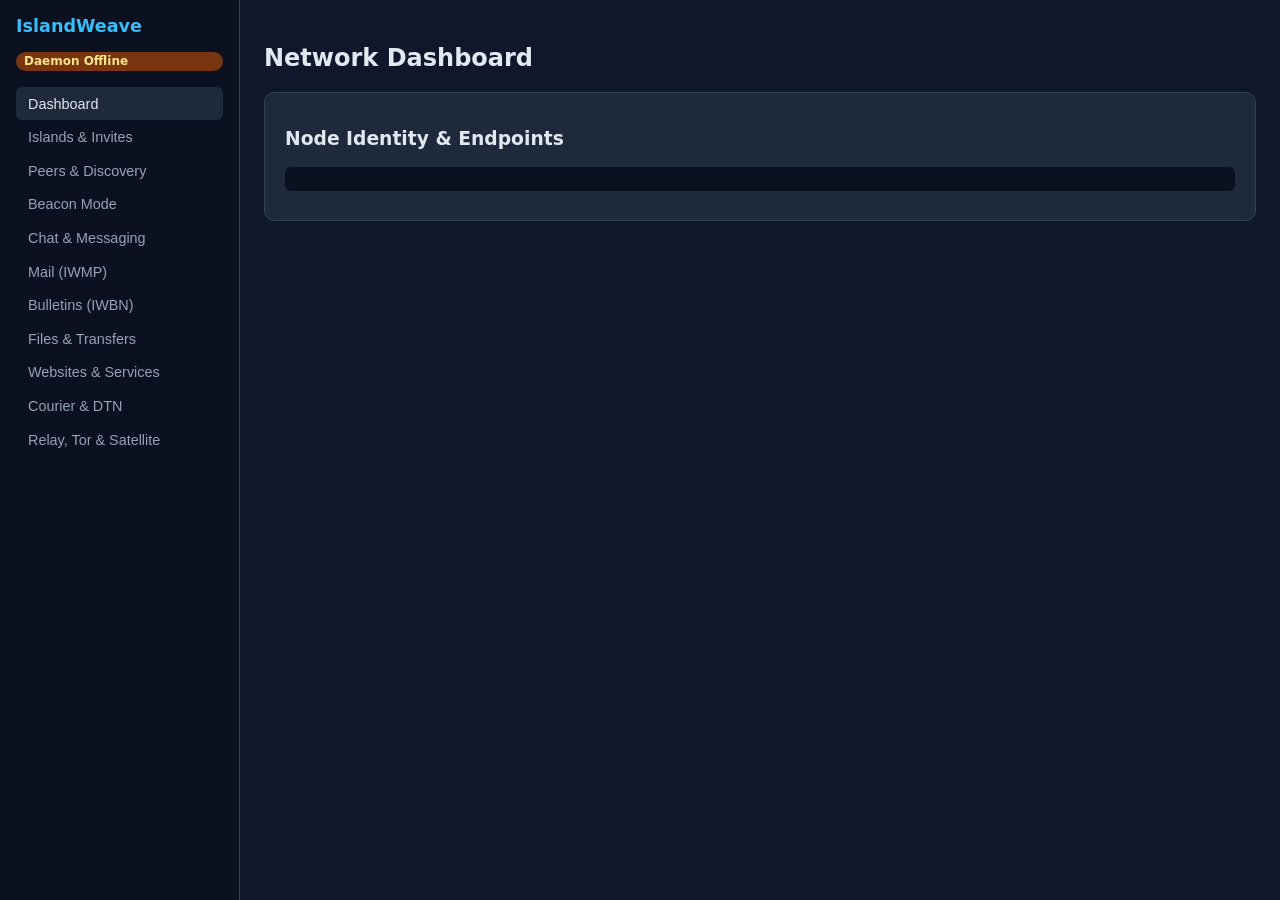
==== apps/desktop/ui/index.html @ d45a9a00 "Phases 6-8: Desktop Control Center, Navigator browser, IWST satellite simulator, CI, and packaging" ====
<!doctype html>
<html lang="en">
<head>
<meta charset="utf-8">
<meta name="viewport" content="width=device-width,initial-scale=1">
<title>IslandWeave Control Center</title>
<style>
  :root { --bg:#0f172a; --panel:#1e293b; --border:#334155; --text:#e2e8f0; --muted:#94a3b8; --accent:#38bdf8; --ok:#22c55e; --warn:#f59e0b; --bad:#ef4444; }
  * { box-sizing:border-box; }
  body { margin:0; font-family:system-ui,-apple-system,sans-serif; background:var(--bg); color:var(--text); display:flex; min-height:100vh; }
  aside { width:240px; background:#0b1120; border-right:1px solid var(--border); padding:1rem; display:flex; flex-direction:column; gap:.25rem; }
  aside h1 { font-size:1.1rem; margin:0 0 .75rem; color:var(--accent); }
  nav button { width:100%; text-align:left; background:none; border:none; color:var(--muted); padding:.55rem .75rem; border-radius:6px; cursor:pointer; font-size:.9rem; }
  nav button:hover, nav button.active { background:var(--panel); color:var(--text); }
  main { flex:1; padding:1.5rem; overflow:auto; max-width:1100px; }
  .card { background:var(--panel); border:1px solid var(--border); border-radius:10px; padding:1rem 1.25rem; margin-bottom:1rem; }
  .grid { display:grid; grid-template-columns:repeat(auto-fit,minmax(200px,1fr)); gap:1rem; }
  .stat { font-size:1.4rem; font-weight:700; margin-top:.25rem; }
  .badge { display:inline-block; padding:.15rem .5rem; border-radius:999px; font-size:.75rem; font-weight:600; background:var(--border); }
  .badge.ok { background:#14532d; color:#86efac; }
  .badge.warn { background:#78350f; color:#fde68a; }
  input, select, textarea { background:#0f172a; color:var(--text); border:1px solid var(--border); border-radius:6px; padding:.5rem .65rem; width:100%; margin:.25rem 0 .6rem; font-family:inherit; }
  button.btn { background:var(--accent); color:#0b1120; border:none; border-radius:6px; padding:.5rem .9rem; font-weight:600; cursor:pointer; }
  button.btn.sec { background:var(--border); color:var(--text); }
  table { width:100%; border-collapse:collapse; font-size:.88rem; }
  th, td { text-align:left; padding:.5rem; border-bottom:1px solid var(--border); }
  pre { background:#0b1120; padding:.75rem; border-radius:6px; overflow:auto; font-size:.8rem; }
  section { display:none; }
  section.active { display:block; }
</style>
</head>
<body>
<aside>
  <h1>IslandWeave</h1>
  <div id="conn-badge" class="badge warn">Checking daemon...</div>
  <nav style="margin-top:.75rem">
    <button class="active" onclick="showTab('dashboard',this)">Dashboard</button>
    <button onclick="showTab('islands',this)">Islands &amp; Invites</button>
    <button onclick="showTab('peers',this)">Peers &amp; Discovery</button>
    <button onclick="showTab('beacon',this)">Beacon Mode</button>
    <button onclick="showTab('chat',this)">Chat &amp; Messaging</button>
    <button onclick="showTab('mail',this)">Mail (IWMP)</button>
    <button onclick="showTab('bulletins',this)">Bulletins (IWBN)</button>
    <button onclick="showTab('files',this)">Files &amp; Transfers</button>
    <button onclick="showTab('sites',this)">Websites &amp; Services</button>
    <button onclick="showTab('courier',this)">Courier &amp; DTN</button>
    <button onclick="showTab('infra',this)">Relay, Tor &amp; Satellite</button>
  </nav>
</aside>
<main>
  <section id="dashboard" class="active">
    <h2>Network Dashboard</h2>
    <div class="grid" id="dash-stats"></div>
    <div class="card"><h3>Node Identity &amp; Endpoints</h3><pre id="dash-raw"></pre></div>
  </section>

  <section id="islands">
    <h2>Islands &amp; Memberships</h2>
    <div class="card">
      <h3>Create Island</h3>
      <input id="isl-name" placeholder="Island Name (e.g. Harbor Net)">
      <select id="isl-vis"><option value="invite-only">invite-only</option><option value="public">public</option><option value="private">private</option></select>
      <button class="btn" onclick="createIsland()">Create Island</button>
    </div>
    <div class="card">
      <h3>Join Island via Invite Token</h3>
      <input id="isl-token" placeholder="Paste base64url invite token">
      <button class="btn" onclick="joinIsland()">Join Island</button>
    </div>
    <div class="card"><h3>Joined Islands</h3><div id="isl-list"></div></div>
  </section>

  <section id="peers">
    <h2>Peers &amp; Nearby Discovery</h2>
    <div class="card">
      <h3>Connect to Peer</h3>
      <input id="peer-addr" placeholder="host:port (e.g. 192.168.1.20:47472)">
      <button class="btn" onclick="connectPeer()">Connect</button>
    </div>
    <div class="card"><h3>Nearby Beacon-Discovered Peers</h3><div id="discover-list"></div></div>
    <div class="card"><h3>Known &amp; Connected Peers</h3><div id="peers-list"></div></div>
  </section>

  <section id="beacon">
    <h2>Beacon Mode</h2>
    <div class="card">
      <select id="bcn-mode"><option value="silent">silent (off)</option><option value="restricted">restricted</option><option value="public">public</option></select>
      <input id="bcn-isl" placeholder="Optional Island ID to advertise">
      <button class="btn" onclick="setBeacon()">Apply Beacon Mode</button>
      <pre id="bcn-status" style="margin-top:.75rem"></pre>
    </div>
  </section>

  <section id="chat">
    <h2>Chat &amp; Messaging</h2>
    <div class="card">
      <input id="msg-to" placeholder="Recipient Node ID (iw:node:...)">
      <input id="msg-body" placeholder="Message">
      <button class="btn" onclick="sendMsg()">Send Encrypted Message</button>
    </div>
    <div class="card"><h3>Message History</h3><div id="msg-list"></div></div>
  </section>

  <section id="mail">
    <h2>IslandWeave Mail (IWMP)</h2>
    <div class="card">
      <h3>Compose Offline / Encrypted Mail</h3>
      <input id="mail-to" placeholder="Recipient Node ID (iw:node:...)">
      <input id="mail-subj" placeholder="Subject">
      <textarea id="mail-body" rows="3" placeholder="Message body"></textarea>
      <button class="btn" onclick="sendMail(false)">Send Mail</button>
      <button class="btn sec" onclick="sendMail(true)">Save Draft</button>
    </div>
    <div class="card">
      <h3>Mailbox</h3>
      <div style="margin-bottom:.5rem">
        <button class="btn sec" onclick="loadMail('inbox')">Inbox</button>
        <button class="btn sec" onclick="loadMail('outbox')">Outbox</button>
        <button class="btn sec" onclick="loadMail('drafts')">Drafts</button>
        <button class="btn sec" onclick="loadMail('sent')">Sent</button>
      </div>
      <div id="mail-list"></div>
    </div>
  </section>

  <section id="bulletins">
    <h2>Community Bulletins (IWBN)</h2>
    <div class="card">
      <input id="bul-ch" placeholder="Channel (e.g. community-news)" value="community-news">
      <input id="bul-title" placeholder="Title">
      <textarea id="bul-body" rows="3" placeholder="Bulletin text"></textarea>
      <button class="btn" onclick="pubBulletin()">Publish Signed Bulletin</button>
    </div>
    <div class="card"><h3>Published &amp; Synced Bulletins</h3><div id="bul-list"></div></div>
  </section>

  <section id="files">
    <h2>File Transfers (IWTP)</h2>
    <div class="card">
      <input id="tr-to" placeholder="Recipient Node ID (iw:node:...)">
      <input id="tr-path" placeholder="Absolute local file path">
      <button class="btn" onclick="sendFile()">Send File</button>
    </div>
    <div class="card"><h3>Transfers</h3><div id="tr-list"></div></div>
  </section>

  <section id="sites">
    <h2>Websites &amp; Services</h2>
    <div class="card">
      <h3>Host Static Website</h3>
      <input id="site-dir" placeholder="Absolute path to website directory">
      <input id="site-name" placeholder="Site alias (e.g. harbor-news)">
      <button class="btn" onclick="hostSite()">Publish Website</button>
    </div>
    <div class="card"><h3>Hosted &amp; Cached Services</h3><div id="svc-list"></div></div>
  </section>

  <section id="courier">
    <h2>Courier &amp; DTN Store-and-Forward</h2>
    <div class="card">
      <pre id="dtn-status"></pre>
      <input id="dtn-pack" placeholder="Path to .iwcourier file">
      <button class="btn" onclick="exportCourier()">Export Pack</button>
      <button class="btn sec" onclick="importCourier()">Import Pack</button>
    </div>
    <div class="card"><h3>DTN Bundle Queue</h3><div id="dtn-queue"></div></div>
  </section>

  <section id="infra">
    <h2>Relay, Tor, Federation &amp; Satellite</h2>
    <div class="card">
      <h3>VPS Relay Mode</h3>
      <button class="btn" onclick="setRelay(true)">Enable Relay</button>
      <button class="btn sec" onclick="setRelay(false)">Disable Relay</button>
    </div>
    <div class="card">
      <h3>Tor Transport Policy</h3>
      <select id="tor-pol"><option value="direct-first">direct-first</option><option value="tor-preferred">tor-preferred</option><option value="tor-only">tor-only</option></select>
      <input id="tor-socks" placeholder="SOCKS5 proxy (e.g. 127.0.0.1:9050)">
      <button class="btn" onclick="setTor()">Save Tor Policy</button>
      <pre id="tor-status" style="margin-top:.5rem"></pre>
    </div>
    <div class="card">
      <h3>Satellite Transport (IWST)</h3>
      <pre id="sat-status"></pre>
    </div>
  </section>
</main>

<script>
let currentMailFolder = 'inbox';
async function api(path, method='GET', body=null) {
  const opts = { method, headers: {} };
  if (body !== null) { opts.headers['Content-Type'] = 'application/json'; opts.body = JSON.stringify(body); }
  const r = await fetch('/api' + path, opts);
  const txt = await r.text();
  try { return { ok: r.ok, data: JSON.parse(txt) }; } catch { return { ok: r.ok, data: txt }; }
}
function showTab(id, btn) {
  document.querySelectorAll('main section').forEach(s => s.classList.remove('active'));
  document.getElementById(id).classList.add('active');
  document.querySelectorAll('nav button').forEach(b => b.classList.remove('active'));
  if (btn) btn.classList.add('active');
  refreshAll();
}
async function refreshAll() {
  const st = await api('/v1/status');
  const badge = document.getElementById('conn-badge');
  if (!st.ok) { badge.textContent = 'Daemon Offline'; badge.className = 'badge warn'; return; }
  const d = st.data;
  badge.textContent = d.active_links > 0 ? `Online (${d.active_links} peers)` : 'Local Ready (Offline)';
  badge.className = 'badge ok';
  document.getElementById('dash-stats').innerHTML = `
    <div class="card"><div>Node Name</div><div class="stat">${d.node_name}</div></div>
    <div class="card"><div>Islands</div><div class="stat">${d.islands}</div></div>
    <div class="card"><div>Active Links</div><div class="stat">${d.active_links}</div></div>
    <div class="card"><div>Beacon</div><div class="stat">${d.beacon.mode}</div></div>`;
  document.getElementById('dash-raw').textContent = JSON.stringify(d, null, 2);
  document.getElementById('bcn-status').textContent = JSON.stringify(d.beacon, null, 2);

  const isls = await api('/v1/islands');
  document.getElementById('isl-list').innerHTML = (isls.data||[]).map(i => `<div><b>${i.name}</b> <code>${i.id}</code> (${i.role}) <button class="btn sec" onclick="inviteIsland('${i.id}')">Invite</button></div>`).join('') || 'None';

  const disc = await api('/v1/discover');
  document.getElementById('discover-list').innerHTML = (disc.data||[]).map(p => `<div>${p.announcement.node_name} <code>${p.dial_addr}</code> <button class="btn sec" onclick="quickConnect('${p.dial_addr}')">Connect</button></div>`).join('') || 'No nearby beacons';

  const peers = await api('/v1/peers');
  document.getElementById('peers-list').innerHTML = (peers.data||[]).map(p => `<div><b>${p.name||p.node_id}</b> <code>${p.node_id}</code> [${p.connected?'connected':'offline'}] ${p.revoked?'<span class="badge">revoked</span>':''}</div>`).join('') || 'No peers yet';

  const msgs = await api('/v1/messages');
  document.getElementById('msg-list').innerHTML = (msgs.data||[]).map(m => `<div>[${m.direction}/${m.status}] <b>${m.sender_id.slice(0,18)}</b>: ${m.body}</div>`).join('') || 'No messages';

  loadMail(currentMailFolder);

  const bul = await api('/v1/bulletins');
  document.getElementById('bul-list').innerHTML = (bul.data||[]).map(b => `<div class="card"><b>[${b.channel}] ${b.title}</b><div>${b.body}</div><small>${b.publisher_id}</small></div>`).join('') || 'No bulletins';

  const trs = await api('/v1/transfers');
  document.getElementById('tr-list').innerHTML = (trs.data||[]).map(t => `<div><b>${t.file_name}</b> (${t.direction}) — ${t.status} (${t.received_count}/${(t.chunks||[]).length} chunks)</div>`).join('') || 'No transfers';

  const svcs = await api('/v1/services');
  document.getElementById('svc-list').innerHTML = (svcs.data||[]).map(s => `<div><b>${s.name}</b> <code>${s.service_id}</code> <a style="color:var(--accent)" target="_blank" href="http://${d.gateway_addr}/site/${s.name}/">Open via Gateway</a></div>`).join('') || 'No services';

  const dtnSt = await api('/v1/courier/status');
  document.getElementById('dtn-status').textContent = JSON.stringify(dtnSt.data, null, 2);
  const dtnQ = await api('/v1/courier/queue');
  document.getElementById('dtn-queue').innerHTML = (dtnQ.data||[]).map(b => `<div><code>${b.bundle_id.slice(0,8)}</code> [${b.state}] ${b.kind} -> ${b.destination_id} (hops ${b.hop_count}/${b.max_hops})</div>`).join('') || 'Queue empty';

  const torSt = await api('/v1/tor/status');
  document.getElementById('tor-status').textContent = JSON.stringify(torSt.data, null, 2);
  const satSt = await api('/v1/satellite/status');
  if (satSt.ok) document.getElementById('sat-status').textContent = JSON.stringify(satSt.data, null, 2);
}
async function createIsland(){ await api('/v1/islands','POST',{name:document.getElementById('isl-name').value,visibility:document.getElementById('isl-vis').value}); refreshAll(); }
async function inviteIsland(id){ const r=await api('/v1/islands/invite','POST',{island_id:id}); prompt('Copy Island Invite Token:', r.data.token); }
async function joinIsland(){ await api('/v1/islands/join','POST',{token:document.getElementById('isl-token').value}); refreshAll(); }
async function connectPeer(){ await api('/v1/peers/connect','POST',{addr:document.getElementById('peer-addr').value}); refreshAll(); }
async function quickConnect(a){ await api('/v1/peers/connect','POST',{addr:a}); refreshAll(); }
async function setBeacon(){ await api('/v1/beacon','POST',{mode:document.getElementById('bcn-mode').value,island_id:document.getElementById('bcn-isl').value}); refreshAll(); }
async function sendMsg(){ await api('/v1/messages/send','POST',{to:document.getElementById('msg-to').value,body:document.getElementById('msg-body').value}); refreshAll(); }
async function sendMail(draft){ await api('/v1/mail/send','POST',{to:document.getElementById('mail-to').value,subject:document.getElementById('mail-subj').value,body:document.getElementById('mail-body').value,draft}); refreshAll(); }
async function loadMail(f){ currentMailFolder=f; const r=await api('/v1/mail?folder='+f); document.getElementById('mail-list').innerHTML=(r.data||[]).map(m=>`<div><b>${m.subject||'(no subject)'}</b> — ${m.from_id.slice(0,18)} -> ${m.to_id.slice(0,18)} [${m.status}]<div>${m.body}</div></div>`).join('')||'Empty'; }
async function pubBulletin(){ await api('/v1/bulletins/publish','POST',{channel:document.getElementById('bul-ch').value,title:document.getElementById('bul-title').value,body:document.getElementById('bul-body').value}); refreshAll(); }
async function sendFile(){ await api('/v1/transfers/send','POST',{to:document.getElementById('tr-to').value,file_path:document.getElementById('tr-path').value}); refreshAll(); }
async function hostSite(){ await api('/v1/services/host','POST',{dir:document.getElementById('site-dir').value,name:document.getElementById('site-name').value}); refreshAll(); }
async function exportCourier(){ await api('/v1/courier/export','POST',{file_path:document.getElementById('dtn-pack').value}); refreshAll(); }
async function importCourier(){ await api('/v1/courier/import','POST',{file_path:document.getElementById('dtn-pack').value}); refreshAll(); }
async function setRelay(on){ await api('/v1/server/enable','POST',{relay_enabled:on}); refreshAll(); }
async function setTor(){ await api('/v1/tor/config','POST',{policy:document.getElementById('tor-pol').value,socks_addr:document.getElementById('tor-socks').value}); refreshAll(); }
refreshAll();
setInterval(refreshAll, 5000);
</script>
</body>
</html>
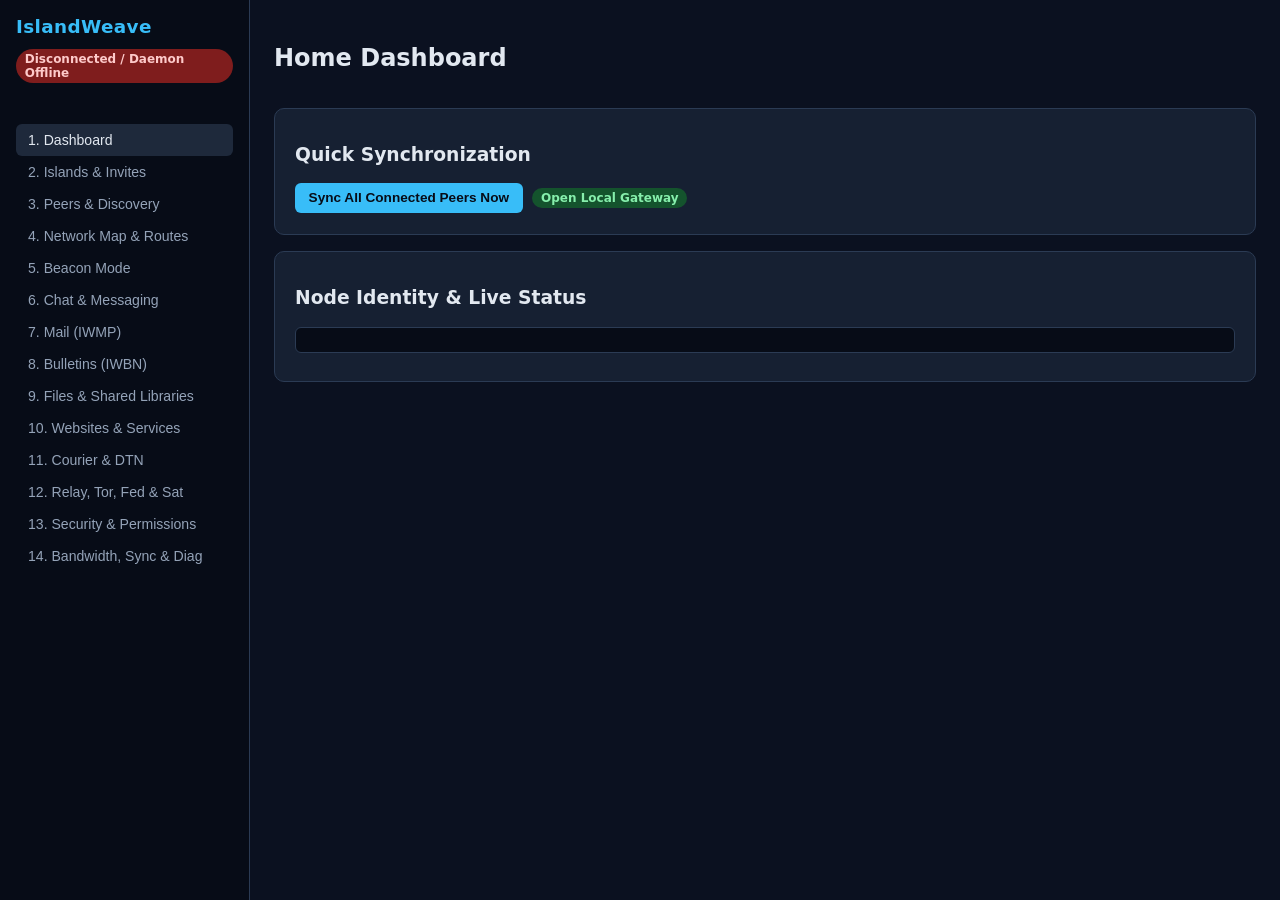
==== commit 90afc1e4: "Complete IslandWeave v1.0.0: core routing/sync/discovery/security, shared libraries, full Desktop/Na" ====
--- a/apps/desktop/ui/index.html
+++ b/apps/desktop/ui/index.html
@@ -5,53 +5,74 @@
 <meta name="viewport" content="width=device-width,initial-scale=1">
 <title>IslandWeave Control Center</title>
 <style>
-  :root { --bg:#0f172a; --panel:#1e293b; --border:#334155; --text:#e2e8f0; --muted:#94a3b8; --accent:#38bdf8; --ok:#22c55e; --warn:#f59e0b; --bad:#ef4444; }
+  :root { --bg:#0b1120; --panel:#162032; --panel-2:#1e293b; --border:#2b3b54; --text:#e2e8f0; --muted:#94a3b8; --accent:#38bdf8; --ok:#22c55e; --warn:#f59e0b; --bad:#ef4444; }
   * { box-sizing:border-box; }
-  body { margin:0; font-family:system-ui,-apple-system,sans-serif; background:var(--bg); color:var(--text); display:flex; min-height:100vh; }
-  aside { width:240px; background:#0b1120; border-right:1px solid var(--border); padding:1rem; display:flex; flex-direction:column; gap:.25rem; }
-  aside h1 { font-size:1.1rem; margin:0 0 .75rem; color:var(--accent); }
-  nav button { width:100%; text-align:left; background:none; border:none; color:var(--muted); padding:.55rem .75rem; border-radius:6px; cursor:pointer; font-size:.9rem; }
-  nav button:hover, nav button.active { background:var(--panel); color:var(--text); }
-  main { flex:1; padding:1.5rem; overflow:auto; max-width:1100px; }
+  body { margin:0; font-family:system-ui,-apple-system,Segoe UI,Roboto,sans-serif; background:var(--bg); color:var(--text); display:flex; min-height:100vh; }
+  aside { width:250px; background:#070c17; border-right:1px solid var(--border); padding:1rem; display:flex; flex-direction:column; gap:.25rem; flex-shrink:0; }
+  aside h1 { font-size:1.15rem; margin:0 0 .5rem; color:var(--accent); letter-spacing:.02em; }
+  nav button { width:100%; text-align:left; background:none; border:none; color:var(--muted); padding:.5rem .75rem; border-radius:6px; cursor:pointer; font-size:.88rem; }
+  nav button:hover, nav button.active { background:var(--panel-2); color:var(--text); }
+  main { flex:1; padding:1.5rem; overflow:auto; max-width:1180px; }
   .card { background:var(--panel); border:1px solid var(--border); border-radius:10px; padding:1rem 1.25rem; margin-bottom:1rem; }
-  .grid { display:grid; grid-template-columns:repeat(auto-fit,minmax(200px,1fr)); gap:1rem; }
-  .stat { font-size:1.4rem; font-weight:700; margin-top:.25rem; }
-  .badge { display:inline-block; padding:.15rem .5rem; border-radius:999px; font-size:.75rem; font-weight:600; background:var(--border); }
+  .grid { display:grid; grid-template-columns:repeat(auto-fit,minmax(185px,1fr)); gap:.9rem; margin-bottom:1rem; }
+  .stat { font-size:1.35rem; font-weight:700; margin-top:.25rem; }
+  .badge { display:inline-block; padding:.18rem .55rem; border-radius:999px; font-size:.75rem; font-weight:600; background:var(--panel-2); color:var(--muted); }
   .badge.ok { background:#14532d; color:#86efac; }
   .badge.warn { background:#78350f; color:#fde68a; }
-  input, select, textarea { background:#0f172a; color:var(--text); border:1px solid var(--border); border-radius:6px; padding:.5rem .65rem; width:100%; margin:.25rem 0 .6rem; font-family:inherit; }
-  button.btn { background:var(--accent); color:#0b1120; border:none; border-radius:6px; padding:.5rem .9rem; font-weight:600; cursor:pointer; }
-  button.btn.sec { background:var(--border); color:var(--text); }
-  table { width:100%; border-collapse:collapse; font-size:.88rem; }
-  th, td { text-align:left; padding:.5rem; border-bottom:1px solid var(--border); }
-  pre { background:#0b1120; padding:.75rem; border-radius:6px; overflow:auto; font-size:.8rem; }
+  .badge.bad { background:#7f1d1d; color:#fecaca; }
+  .badge.sync { background:#1e3a8a; color:#bfdbfe; }
+  input, select, textarea { background:#0b1120; color:var(--text); border:1px solid var(--border); border-radius:6px; padding:.5rem .65rem; width:100%; margin:.25rem 0 .6rem; font-family:inherit; }
+  .row { display:flex; gap:.6rem; align-items:center; flex-wrap:wrap; margin:.35rem 0; }
+  button.btn { background:var(--accent); color:#070c17; border:none; border-radius:6px; padding:.45rem .85rem; font-weight:600; cursor:pointer; font-size:.85rem; }
+  button.btn.sec { background:var(--panel-2); color:var(--text); border:1px solid var(--border); }
+  button.btn.bad { background:var(--bad); color:#fff; }
+  button.btn.sm { padding:.28rem .6rem; font-size:.78rem; }
+  table { width:100%; border-collapse:collapse; font-size:.86rem; }
+  th, td { text-align:left; padding:.48rem .5rem; border-bottom:1px solid var(--border); vertical-align:top; }
+  th { color:var(--muted); font-weight:600; }
+  pre { background:#070c17; padding:.75rem; border-radius:6px; overflow:auto; font-size:.79rem; border:1px solid var(--border); }
   section { display:none; }
   section.active { display:block; }
+  label.chk { display:flex; align-items:center; gap:.5rem; margin:.35rem 0; font-size:.9rem; cursor:pointer; }
+  label.chk input { width:auto; margin:0; }
+  .toast { font-size:.82rem; color:var(--accent); min-height:1.1rem; margin-top:.35rem; }
+  #netmap-svg { width:100%; height:300px; background:#070c17; border:1px solid var(--border); border-radius:8px; }
 </style>
 </head>
 <body>
 <aside>
   <h1>IslandWeave</h1>
   <div id="conn-badge" class="badge warn">Checking daemon...</div>
-  <nav style="margin-top:.75rem">
-    <button class="active" onclick="showTab('dashboard',this)">Dashboard</button>
-    <button onclick="showTab('islands',this)">Islands &amp; Invites</button>
-    <button onclick="showTab('peers',this)">Peers &amp; Discovery</button>
-    <button onclick="showTab('beacon',this)">Beacon Mode</button>
-    <button onclick="showTab('chat',this)">Chat &amp; Messaging</button>
-    <button onclick="showTab('mail',this)">Mail (IWMP)</button>
-    <button onclick="showTab('bulletins',this)">Bulletins (IWBN)</button>
-    <button onclick="showTab('files',this)">Files &amp; Transfers</button>
-    <button onclick="showTab('sites',this)">Websites &amp; Services</button>
-    <button onclick="showTab('courier',this)">Courier &amp; DTN</button>
-    <button onclick="showTab('infra',this)">Relay, Tor &amp; Satellite</button>
+  <div id="sync-indicator" class="toast"></div>
+  <nav style="margin-top:.65rem">
+    <button class="active" onclick="showTab('dashboard',this)">1. Dashboard</button>
+    <button onclick="showTab('islands',this)">2. Islands &amp; Invites</button>
+    <button onclick="showTab('peers',this)">3. Peers &amp; Discovery</button>
+    <button onclick="showTab('netmap',this)">4. Network Map &amp; Routes</button>
+    <button onclick="showTab('beacon',this)">5. Beacon Mode</button>
+    <button onclick="showTab('chat',this)">6. Chat &amp; Messaging</button>
+    <button onclick="showTab('mail',this)">7. Mail (IWMP)</button>
+    <button onclick="showTab('bulletins',this)">8. Bulletins (IWBN)</button>
+    <button onclick="showTab('files',this)">9. Files &amp; Shared Libraries</button>
+    <button onclick="showTab('sites',this)">10. Websites &amp; Services</button>
+    <button onclick="showTab('courier',this)">11. Courier &amp; DTN</button>
+    <button onclick="showTab('infra',this)">12. Relay, Tor, Fed &amp; Sat</button>
+    <button onclick="showTab('security',this)">13. Security &amp; Permissions</button>
+    <button onclick="showTab('system',this)">14. Bandwidth, Sync &amp; Diag</button>
   </nav>
 </aside>
 <main>
   <section id="dashboard" class="active">
-    <h2>Network Dashboard</h2>
+    <h2>Home Dashboard</h2>
     <div class="grid" id="dash-stats"></div>
-    <div class="card"><h3>Node Identity &amp; Endpoints</h3><pre id="dash-raw"></pre></div>
+    <div class="card">
+      <h3>Quick Synchronization</h3>
+      <div class="row">
+        <button class="btn" onclick="triggerSync()">Sync All Connected Peers Now</button>
+        <a id="gw-open" class="badge ok" href="#" target="_blank" style="text-decoration:none">Open Local Gateway</a>
+      </div>
+    </div>
+    <div class="card"><h3>Node Identity &amp; Live Status</h3><pre id="dash-raw"></pre></div>
   </section>
 
   <section id="islands">
@@ -71,14 +92,24 @@
   </section>
 
   <section id="peers">
-    <h2>Peers &amp; Nearby Discovery</h2>
+    <h2>Connected Peers &amp; Nearby Discovery</h2>
     <div class="card">
       <h3>Connect to Peer</h3>
       <input id="peer-addr" placeholder="host:port (e.g. 192.168.1.20:47472)">
+      <input id="peer-onion" placeholder="Optional .onion:port address">
       <button class="btn" onclick="connectPeer()">Connect</button>
     </div>
-    <div class="card"><h3>Nearby Beacon-Discovered Peers</h3><div id="discover-list"></div></div>
+    <div class="card"><h3>Nearby &amp; Exchange-Discovered Peers</h3><div id="discover-list"></div></div>
     <div class="card"><h3>Known &amp; Connected Peers</h3><div id="peers-list"></div></div>
+  </section>
+
+  <section id="netmap">
+    <h2>Network Map &amp; IWP-ROUTE Table</h2>
+    <div class="card">
+      <h3>Live Topology Map</h3>
+      <svg id="netmap-svg" viewBox="0 0 800 300"></svg>
+    </div>
+    <div class="card"><h3>Multi-Transport Routes</h3><div id="routes-list"></div></div>
   </section>
 
   <section id="beacon">
@@ -104,20 +135,20 @@
   <section id="mail">
     <h2>IslandWeave Mail (IWMP)</h2>
     <div class="card">
-      <h3>Compose Offline / Encrypted Mail</h3>
+      <h3>Compose Encrypted Mail</h3>
       <input id="mail-to" placeholder="Recipient Node ID (iw:node:...)">
       <input id="mail-subj" placeholder="Subject">
       <textarea id="mail-body" rows="3" placeholder="Message body"></textarea>
-      <button class="btn" onclick="sendMail(false)">Send Mail</button>
+      <button class="btn" onclick="sendMail(false)">Send Mail (DTN E2E)</button>
       <button class="btn sec" onclick="sendMail(true)">Save Draft</button>
     </div>
     <div class="card">
       <h3>Mailbox</h3>
-      <div style="margin-bottom:.5rem">
-        <button class="btn sec" onclick="loadMail('inbox')">Inbox</button>
-        <button class="btn sec" onclick="loadMail('outbox')">Outbox</button>
-        <button class="btn sec" onclick="loadMail('drafts')">Drafts</button>
-        <button class="btn sec" onclick="loadMail('sent')">Sent</button>
+      <div class="row">
+        <button class="btn sec sm" onclick="loadMail('inbox')">Inbox</button>
+        <button class="btn sec sm" onclick="loadMail('outbox')">Outbox</button>
+        <button class="btn sec sm" onclick="loadMail('drafts')">Drafts</button>
+        <button class="btn sec sm" onclick="loadMail('sent')">Sent</button>
       </div>
       <div id="mail-list"></div>
     </div>
@@ -135,60 +166,112 @@
   </section>
 
   <section id="files">
-    <h2>File Transfers (IWTP)</h2>
-    <div class="card">
+    <h2>File Transfers (IWTP) &amp; Shared File Libraries</h2>
+    <div class="card">
+      <h3>Send File Directly (IWTP)</h3>
       <input id="tr-to" placeholder="Recipient Node ID (iw:node:...)">
       <input id="tr-path" placeholder="Absolute local file path">
       <button class="btn" onclick="sendFile()">Send File</button>
     </div>
-    <div class="card"><h3>Transfers</h3><div id="tr-list"></div></div>
+    <div class="card">
+      <h3>Publish Shared File Library</h3>
+      <input id="sh-dir" placeholder="Absolute path to folder to share">
+      <input id="sh-name" placeholder="Library alias (e.g. community-library)">
+      <button class="btn" onclick="shareFolder()">Share Folder</button>
+    </div>
+    <div class="card"><h3>Active &amp; Completed Transfers</h3><div id="tr-list"></div></div>
   </section>
 
   <section id="sites">
-    <h2>Websites &amp; Services</h2>
+    <h2>Websites &amp; Hosted Services</h2>
     <div class="card">
       <h3>Host Static Website</h3>
       <input id="site-dir" placeholder="Absolute path to website directory">
       <input id="site-name" placeholder="Site alias (e.g. harbor-news)">
       <button class="btn" onclick="hostSite()">Publish Website</button>
     </div>
-    <div class="card"><h3>Hosted &amp; Cached Services</h3><div id="svc-list"></div></div>
+    <div class="card"><h3>Hosted &amp; Cached Services &amp; Libraries</h3><div id="svc-list"></div></div>
   </section>
 
   <section id="courier">
-    <h2>Courier &amp; DTN Store-and-Forward</h2>
+    <h2>Courier Storage &amp; DTN Queue</h2>
     <div class="card">
       <pre id="dtn-status"></pre>
       <input id="dtn-pack" placeholder="Path to .iwcourier file">
-      <button class="btn" onclick="exportCourier()">Export Pack</button>
-      <button class="btn sec" onclick="importCourier()">Import Pack</button>
+      <div class="row">
+        <button class="btn" onclick="exportCourier()">Export .iwcourier Pack</button>
+        <button class="btn sec" onclick="importCourier()">Import .iwcourier Pack</button>
+      </div>
     </div>
     <div class="card"><h3>DTN Bundle Queue</h3><div id="dtn-queue"></div></div>
   </section>
 
   <section id="infra">
-    <h2>Relay, Tor, Federation &amp; Satellite</h2>
-    <div class="card">
-      <h3>VPS Relay Mode</h3>
-      <button class="btn" onclick="setRelay(true)">Enable Relay</button>
-      <button class="btn sec" onclick="setRelay(false)">Disable Relay</button>
-    </div>
-    <div class="card">
-      <h3>Tor Transport Policy</h3>
-      <select id="tor-pol"><option value="direct-first">direct-first</option><option value="tor-preferred">tor-preferred</option><option value="tor-only">tor-only</option></select>
+    <h2>VPS Relay, Tor Integration, Federation &amp; Satellite</h2>
+    <div class="card">
+      <h3>VPS / Community Relay Mode</h3>
+      <div class="row">
+        <button class="btn" onclick="setRelay(true)">Enable Relay</button>
+        <button class="btn sec" onclick="setRelay(false)">Disable Relay</button>
+      </div>
+    </div>
+    <div class="card">
+      <h3>Tor Transport Integration</h3>
+      <select id="tor-pol"><option value="direct-first">direct-first</option><option value="tor-preferred">tor-preferred</option><option value="tor-only">tor-only (fail-closed)</option></select>
       <input id="tor-socks" placeholder="SOCKS5 proxy (e.g. 127.0.0.1:9050)">
+      <input id="tor-onion" placeholder="Optional .onion:port service address">
       <button class="btn" onclick="setTor()">Save Tor Policy</button>
       <pre id="tor-status" style="margin-top:.5rem"></pre>
     </div>
     <div class="card">
-      <h3>Satellite Transport (IWST)</h3>
+      <h3>Inter-Island Federation (IWP-FED-1)</h3>
+      <input id="fed-local" placeholder="Local Island ID (iw:island:...)">
+      <input id="fed-remote" placeholder="Remote Island ID (iw:island:...)">
+      <button class="btn" onclick="createFed()">Create Bilateral Agreement</button>
+      <div id="fed-list" style="margin-top:.75rem"></div>
+    </div>
+    <div class="card">
+      <h3>Satellite Transport (IWST HAL &amp; Simulator)</h3>
       <pre id="sat-status"></pre>
-    </div>
+      <button class="btn" onclick="simSatPass()">Record Simulated Pass Over Queue</button>
+      <pre id="sat-passes" style="margin-top:.5rem"></pre>
+    </div>
+  </section>
+
+  <section id="security">
+    <h2>Security, Keystore &amp; Permissions</h2>
+    <div class="card">
+      <h3>Keystore &amp; Control Authentication</h3>
+      <pre id="sec-status"></pre>
+    </div>
+    <div class="card">
+      <h3>Node Permissions</h3>
+      <label class="chk"><input type="checkbox" id="perm-tr"> Allow Incoming IWTP File Transfers</label>
+      <label class="chk"><input type="checkbox" id="perm-dtn"> Allow DTN Relay / Courier Forwarding</label>
+      <label class="chk"><input type="checkbox" id="perm-sync"> Allow Automatic IWP-SYNC on Connect</label>
+      <label class="chk"><input type="checkbox" id="perm-px"> Allow Peer-Exchange Gossip</label>
+      <button class="btn" onclick="savePerms()">Save Permissions</button>
+    </div>
+    <div class="card"><h3>Security Audit Log</h3><div id="sec-audit"></div></div>
+  </section>
+
+  <section id="system">
+    <h2>Bandwidth, Sync History &amp; Diagnostics</h2>
+    <div class="card">
+      <h3>Bandwidth &amp; Quota Management</h3>
+      <div id="bw-stats"></div>
+      <input id="bw-limit" placeholder="Optional hourly byte cap (0 = unlimited)">
+      <button class="btn" onclick="saveBW()">Apply Bandwidth Cap</button>
+    </div>
+    <div class="card"><h3>Synchronization History (IWP-SYNC)</h3><div id="sync-hist"></div></div>
+    <div class="card"><h3>Activity Log</h3><div id="act-log"></div></div>
+    <div class="card"><h3>Host Diagnostics</h3><pre id="diag-raw"></pre></div>
   </section>
 </main>
 
 <script>
 let currentMailFolder = 'inbox';
+const esc = s => String(s ?? '').replace(/[&<>"']/g, c => ({'&':'&amp;','<':'&lt;','>':'&gt;','"':'&quot;',"'":'&#39;'}[c]));
 async function api(path, method='GET', body=null) {
   const opts = { method, headers: {} };
   if (body !== null) { opts.headers['Content-Type'] = 'application/json'; opts.body = JSON.stringify(body); }
@@ -196,6 +279,7 @@
   const txt = await r.text();
   try { return { ok: r.ok, data: JSON.parse(txt) }; } catch { return { ok: r.ok, data: txt }; }
 }
+function note(msg) { const el = document.getElementById('sync-indicator'); el.textContent = msg; setTimeout(()=>{ if(el.textContent===msg) el.textContent=''; }, 4000); }
 function showTab(id, btn) {
   document.querySelectorAll('main section').forEach(s => s.classList.remove('active'));
   document.getElementById(id).classList.add('active');
@@ -203,70 +287,140 @@
   if (btn) btn.classList.add('active');
   refreshAll();
 }
+function renderNetMap(status, peers, routes) {
+  const svg = document.getElementById('netmap-svg');
+  const cx = 400, cy = 150;
+  let out = `<circle cx="${cx}" cy="${cy}" r="26" fill="#0ea5e9"/><text x="${cx}" y="${cy+42}" fill="#e2e8f0" text-anchor="middle" font-size="12">${esc(status.node_name||'Self')}</text>`;
+  const list = peers || [];
+  list.forEach((p, idx) => {
+    const angle = (2 * Math.PI * idx) / Math.max(list.length, 1);
+    const px = cx + 220 * Math.cos(angle), py = cy + 100 * Math.sin(angle);
+    const col = p.revoked ? '#ef4444' : (p.connected ? '#22c55e' : '#f59e0b');
+    const dash = p.connected ? '' : 'stroke-dasharray="5,4"';
+    out += `<line x1="${cx}" y1="${cy}" x2="${px}" y2="${py}" stroke="${col}" stroke-width="2" ${dash}/>`;
+    out += `<circle cx="${px}" cy="${py}" r="18" fill="${col}"/><text x="${px}" y="${py+32}" fill="#cbd5e1" text-anchor="middle" font-size="11">${esc(p.name||p.node_id.slice(0,16))}</text>`;
+  });
+  svg.innerHTML = out;
+}
 async function refreshAll() {
   const st = await api('/v1/status');
   const badge = document.getElementById('conn-badge');
-  if (!st.ok) { badge.textContent = 'Daemon Offline'; badge.className = 'badge warn'; return; }
+  if (!st.ok) { badge.textContent = 'Disconnected / Daemon Offline'; badge.className = 'badge bad'; return; }
   const d = st.data;
-  badge.textContent = d.active_links > 0 ? `Online (${d.active_links} peers)` : 'Local Ready (Offline)';
-  badge.className = 'badge ok';
+  badge.textContent = d.active_links > 0 ? `Online (${d.active_links} peers)` : 'Offline / Local Ready';
+  badge.className = d.active_links > 0 ? 'badge ok' : 'badge warn';
+  document.getElementById('gw-open').href = 'http://' + d.gateway_addr + '/';
   document.getElementById('dash-stats').innerHTML = `
-    <div class="card"><div>Node Name</div><div class="stat">${d.node_name}</div></div>
+    <div class="card"><div>Node Name</div><div class="stat">${esc(d.node_name)}</div></div>
     <div class="card"><div>Islands</div><div class="stat">${d.islands}</div></div>
     <div class="card"><div>Active Links</div><div class="stat">${d.active_links}</div></div>
-    <div class="card"><div>Beacon</div><div class="stat">${d.beacon.mode}</div></div>`;
+    <div class="card"><div>Beacon</div><div class="stat">${esc(d.beacon.mode)}</div></div>
+    <div class="card"><div>Relay</div><div class="stat">${d.relay_enabled?'Enabled':'Edge'}</div></div>`;
   document.getElementById('dash-raw').textContent = JSON.stringify(d, null, 2);
   document.getElementById('bcn-status').textContent = JSON.stringify(d.beacon, null, 2);
 
   const isls = await api('/v1/islands');
-  document.getElementById('isl-list').innerHTML = (isls.data||[]).map(i => `<div><b>${i.name}</b> <code>${i.id}</code> (${i.role}) <button class="btn sec" onclick="inviteIsland('${i.id}')">Invite</button></div>`).join('') || 'None';
-
-  const disc = await api('/v1/discover');
-  document.getElementById('discover-list').innerHTML = (disc.data||[]).map(p => `<div>${p.announcement.node_name} <code>${p.dial_addr}</code> <button class="btn sec" onclick="quickConnect('${p.dial_addr}')">Connect</button></div>`).join('') || 'No nearby beacons';
+  document.getElementById('isl-list').innerHTML = (isls.data||[]).map(i =>
+    `<div class="row"><b>${esc(i.name)}</b> <code>${esc(i.id)}</code> <span class="badge">${esc(i.role)}</span>
+      <button class="btn sec sm" onclick="inviteIsland('${esc(i.id)}')">Invite</button>
+      <button class="btn bad sm" onclick="leaveIsland('${esc(i.id)}')">Leave</button></div>`).join('') || 'None';
+
+  const disc = await api('/v1/discover/merged');
+  document.getElementById('discover-list').innerHTML = (disc.data||[]).map(p =>
+    `<div class="row"><b>${esc(p.node_name||p.node_id)}</b> <code>${esc(p.dial_addr)}</code> <span class="badge">${esc(p.source)}</span>
+      <button class="btn sec sm" onclick="quickConnect('${esc(p.dial_addr)}')">Connect</button></div>`).join('') || 'No nearby peers discovered';
 
   const peers = await api('/v1/peers');
-  document.getElementById('peers-list').innerHTML = (peers.data||[]).map(p => `<div><b>${p.name||p.node_id}</b> <code>${p.node_id}</code> [${p.connected?'connected':'offline'}] ${p.revoked?'<span class="badge">revoked</span>':''}</div>`).join('') || 'No peers yet';
+  document.getElementById('peers-list').innerHTML = (peers.data||[]).map(p =>
+    `<div class="row"><b>${esc(p.name||p.node_id)}</b> <code>${esc(p.node_id)}</code>
+      <span class="badge ${p.connected?'ok':'warn'}">${p.connected?'connected':'offline'}</span>
+      ${p.trusted?'<span class="badge ok">trusted</span>':''}
+      ${p.revoked?'<span class="badge bad">revoked</span>':''}
+      <button class="btn sec sm" onclick="trustPeer('${esc(p.node_id)}')">Trust</button>
+      <button class="btn bad sm" onclick="revokePeer('${esc(p.node_id)}')">Revoke</button></div>`).join('') || 'No peers yet';
+
+  const rts = await api('/v1/routes');
+  renderNetMap(d, peers.data||[], rts.data||[]);
+  document.getElementById('routes-list').innerHTML = '<table><tr><th>Peer</th><th>Transport</th><th>Endpoint</th><th>Prio</th><th>DTN Q</th></tr>' +
+    (rts.data||[]).map(r => `<tr><td><code>${esc(r.node_id)}</code></td><td>${esc(r.transport)}</td><td><code>${esc(r.endpoint)}</code></td><td>${r.priority}</td><td>${r.queued_dtn}</td></tr>`).join('') + '</table>';
 
   const msgs = await api('/v1/messages');
-  document.getElementById('msg-list').innerHTML = (msgs.data||[]).map(m => `<div>[${m.direction}/${m.status}] <b>${m.sender_id.slice(0,18)}</b>: ${m.body}</div>`).join('') || 'No messages';
+  document.getElementById('msg-list').innerHTML = (msgs.data||[]).map(m => `<div>[${esc(m.direction)}/${esc(m.status)}] <b>${esc(m.sender_id.slice(0,18))}</b>: ${esc(m.body)}</div>`).join('') || 'No messages';
 
   loadMail(currentMailFolder);
 
   const bul = await api('/v1/bulletins');
-  document.getElementById('bul-list').innerHTML = (bul.data||[]).map(b => `<div class="card"><b>[${b.channel}] ${b.title}</b><div>${b.body}</div><small>${b.publisher_id}</small></div>`).join('') || 'No bulletins';
+  document.getElementById('bul-list').innerHTML = (bul.data||[]).map(b => `<div class="card"><b>[${esc(b.channel)}] ${esc(b.title)}</b><div>${esc(b.body)}</div><small>${esc(b.publisher_id)}</small></div>`).join('') || 'No bulletins';
 
   const trs = await api('/v1/transfers');
-  document.getElementById('tr-list').innerHTML = (trs.data||[]).map(t => `<div><b>${t.file_name}</b> (${t.direction}) — ${t.status} (${t.received_count}/${(t.chunks||[]).length} chunks)</div>`).join('') || 'No transfers';
+  document.getElementById('tr-list').innerHTML = (trs.data||[]).map(t => `<div><b>${esc(t.file_name)}</b> (${esc(t.direction)}) — ${esc(t.status)} (${t.received_count}/${(t.chunks||[]).length} chunks)</div>`).join('') || 'No transfers';
 
   const svcs = await api('/v1/services');
-  document.getElementById('svc-list').innerHTML = (svcs.data||[]).map(s => `<div><b>${s.name}</b> <code>${s.service_id}</code> <a style="color:var(--accent)" target="_blank" href="http://${d.gateway_addr}/site/${s.name}/">Open via Gateway</a></div>`).join('') || 'No services';
+  document.getElementById('svc-list').innerHTML = (svcs.data||[]).map(s =>
+    `<div class="row"><b>${esc(s.name)}</b> <span class="badge">${esc(s.type)} v${s.site_version}</span> <code>${esc(s.service_id)}</code>
+      <a style="color:var(--accent)" target="_blank" href="http://${esc(d.gateway_addr)}/site/${esc(s.name)}/">Open Gateway</a></div>`).join('') || 'No services';
 
   const dtnSt = await api('/v1/courier/status');
   document.getElementById('dtn-status').textContent = JSON.stringify(dtnSt.data, null, 2);
   const dtnQ = await api('/v1/courier/queue');
-  document.getElementById('dtn-queue').innerHTML = (dtnQ.data||[]).map(b => `<div><code>${b.bundle_id.slice(0,8)}</code> [${b.state}] ${b.kind} -> ${b.destination_id} (hops ${b.hop_count}/${b.max_hops})</div>`).join('') || 'Queue empty';
+  document.getElementById('dtn-queue').innerHTML = (dtnQ.data||[]).map(b => `<div><code>${esc(b.bundle_id.slice(0,8))}</code> [${esc(b.state)}] ${esc(b.kind)} -> ${esc(b.destination_id)} (hops ${b.hop_count}/${b.max_hops})</div>`).join('') || 'Queue empty';
 
   const torSt = await api('/v1/tor/status');
   document.getElementById('tor-status').textContent = JSON.stringify(torSt.data, null, 2);
+  const fed = await api('/v1/federation');
+  document.getElementById('fed-list').innerHTML = (fed.data||[]).map(f => `<div class="row"><code>${esc(f.agreement_id.slice(0,8))}</code> ${esc(f.local_island_id)} &harr; ${esc(f.remote_island_id)} ${f.revoked?'<span class="badge bad">revoked</span>':'<span class="badge ok">active</span>'} <button class="btn bad sm" onclick="revokeFed('${esc(f.agreement_id)}')">Revoke</button></div>`).join('') || 'No federation agreements';
   const satSt = await api('/v1/satellite/status');
   if (satSt.ok) document.getElementById('sat-status').textContent = JSON.stringify(satSt.data, null, 2);
+  const satP = await api('/v1/satellite/passes');
+  if (satP.ok) document.getElementById('sat-passes').textContent = JSON.stringify(satP.data, null, 2);
+
+  const secSt = await api('/v1/security/status');
+  if (secSt.ok) {
+    document.getElementById('sec-status').textContent = JSON.stringify(secSt.data, null, 2);
+    const p = secSt.data.permissions || {};
+    document.getElementById('perm-tr').checked = !!p.allow_incoming_transfers;
+    document.getElementById('perm-dtn').checked = !!p.allow_dtn_forwarding;
+    document.getElementById('perm-sync').checked = !!p.allow_auto_sync;
+    document.getElementById('perm-px').checked = !!p.allow_peer_exchange;
+  }
+  const aud = await api('/v1/security/audit');
+  document.getElementById('sec-audit').innerHTML = (aud.data||[]).map(a => `<div>[${esc(a.category)}/${esc(a.outcome)}] ${esc(a.detail)}</div>`).join('') || 'No audit events';
+
+  const bw = await api('/v1/bandwidth');
+  if (bw.ok) document.getElementById('bw-stats').innerHTML = `TX: <b>${bw.data.bytes_sent}</b> B | RX: <b>${bw.data.bytes_recv}</b> B | Dialed: ${bw.data.links_dialed} | Accepted: ${bw.data.links_accepted}`;
+  const sh = await api('/v1/sync/history');
+  document.getElementById('sync-hist').innerHTML = (sh.data||[]).map(e => `<div>[${esc(e.status)}] peer ${esc(e.peer_id)} — ${esc(e.detail)}</div>`).join('') || 'No sync events yet';
+  const act = await api('/v1/activity');
+  document.getElementById('act-log').innerHTML = (act.data||[]).map(a => `<div>[${esc(a.category)}] ${esc(a.summary)} (${esc(a.status)})</div>`).join('') || 'No activity logged';
+  const diag = await api('/v1/diagnostics');
+  if (diag.ok) document.getElementById('diag-raw').textContent = JSON.stringify(diag.data, null, 2);
 }
+async function triggerSync(){ const b=document.getElementById('conn-badge'); b.textContent='Synchronizing...'; b.className='badge sync'; const r=await api('/v1/sync','POST',{}); note(r.ok?`Triggered sync across ${r.data.synced_links} peer(s)`:(r.data.error||'No active links')); refreshAll(); }
 async function createIsland(){ await api('/v1/islands','POST',{name:document.getElementById('isl-name').value,visibility:document.getElementById('isl-vis').value}); refreshAll(); }
 async function inviteIsland(id){ const r=await api('/v1/islands/invite','POST',{island_id:id}); prompt('Copy Island Invite Token:', r.data.token); }
+async function leaveIsland(id){ await api('/v1/islands/leave','POST',{island_id:id}); refreshAll(); }
 async function joinIsland(){ await api('/v1/islands/join','POST',{token:document.getElementById('isl-token').value}); refreshAll(); }
-async function connectPeer(){ await api('/v1/peers/connect','POST',{addr:document.getElementById('peer-addr').value}); refreshAll(); }
+async function connectPeer(){ await api('/v1/peers/connect','POST',{addr:document.getElementById('peer-addr').value,onion_addr:document.getElementById('peer-onion').value}); refreshAll(); }
 async function quickConnect(a){ await api('/v1/peers/connect','POST',{addr:a}); refreshAll(); }
+async function trustPeer(id){ await api('/v1/peers/trust','POST',{node_id:id}); refreshAll(); }
+async function revokePeer(id){ await api('/v1/peers/revoke','POST',{node_id:id}); refreshAll(); }
 async function setBeacon(){ await api('/v1/beacon','POST',{mode:document.getElementById('bcn-mode').value,island_id:document.getElementById('bcn-isl').value}); refreshAll(); }
 async function sendMsg(){ await api('/v1/messages/send','POST',{to:document.getElementById('msg-to').value,body:document.getElementById('msg-body').value}); refreshAll(); }
 async function sendMail(draft){ await api('/v1/mail/send','POST',{to:document.getElementById('mail-to').value,subject:document.getElementById('mail-subj').value,body:document.getElementById('mail-body').value,draft}); refreshAll(); }
-async function loadMail(f){ currentMailFolder=f; const r=await api('/v1/mail?folder='+f); document.getElementById('mail-list').innerHTML=(r.data||[]).map(m=>`<div><b>${m.subject||'(no subject)'}</b> — ${m.from_id.slice(0,18)} -> ${m.to_id.slice(0,18)} [${m.status}]<div>${m.body}</div></div>`).join('')||'Empty'; }
+async function loadMail(f){ currentMailFolder=f; const r=await api('/v1/mail?folder='+f); document.getElementById('mail-list').innerHTML=(r.data||[]).map(m=>`<div><b>${esc(m.subject||'(no subject)')}</b> — ${esc(m.from_id.slice(0,18))} -&gt; ${esc(m.to_id.slice(0,18))} [${esc(m.status)}]<div>${esc(m.body)}</div></div>`).join('')||'Empty'; }
 async function pubBulletin(){ await api('/v1/bulletins/publish','POST',{channel:document.getElementById('bul-ch').value,title:document.getElementById('bul-title').value,body:document.getElementById('bul-body').value}); refreshAll(); }
 async function sendFile(){ await api('/v1/transfers/send','POST',{to:document.getElementById('tr-to').value,file_path:document.getElementById('tr-path').value}); refreshAll(); }
+async function shareFolder(){ await api('/v1/shares','POST',{dir:document.getElementById('sh-dir').value,name:document.getElementById('sh-name').value}); refreshAll(); }
 async function hostSite(){ await api('/v1/services/host','POST',{dir:document.getElementById('site-dir').value,name:document.getElementById('site-name').value}); refreshAll(); }
 async function exportCourier(){ await api('/v1/courier/export','POST',{file_path:document.getElementById('dtn-pack').value}); refreshAll(); }
 async function importCourier(){ await api('/v1/courier/import','POST',{file_path:document.getElementById('dtn-pack').value}); refreshAll(); }
 async function setRelay(on){ await api('/v1/server/enable','POST',{relay_enabled:on}); refreshAll(); }
-async function setTor(){ await api('/v1/tor/config','POST',{policy:document.getElementById('tor-pol').value,socks_addr:document.getElementById('tor-socks').value}); refreshAll(); }
+async function setTor(){ await api('/v1/tor/config','POST',{policy:document.getElementById('tor-pol').value,socks_addr:document.getElementById('tor-socks').value,onion_service:document.getElementById('tor-onion').value}); refreshAll(); }
+async function createFed(){ await api('/v1/federation/create','POST',{local_island_id:document.getElementById('fed-local').value,remote_island_id:document.getElementById('fed-remote').value,allow_bulletin_sync:true,allow_dtn_forward:true}); refreshAll(); }
+async function revokeFed(id){ await api('/v1/federation/revoke','POST',{agreement_id:id}); refreshAll(); }
+async function simSatPass(){ await api('/v1/satellite/simulate','POST',{}); refreshAll(); }
+async function savePerms(){ await api('/v1/security/permissions','POST',{allow_incoming_transfers:document.getElementById('perm-tr').checked,allow_dtn_forwarding:document.getElementById('perm-dtn').checked,allow_auto_sync:document.getElementById('perm-sync').checked,allow_peer_exchange:document.getElementById('perm-px').checked}); refreshAll(); }
+async function saveBW(){ const v=parseInt(document.getElementById('bw-limit').value||'0',10); await api('/v1/bandwidth','POST',{bandwidth_limit_hour:v}); refreshAll(); }
 refreshAll();
 setInterval(refreshAll, 5000);
 </script>
